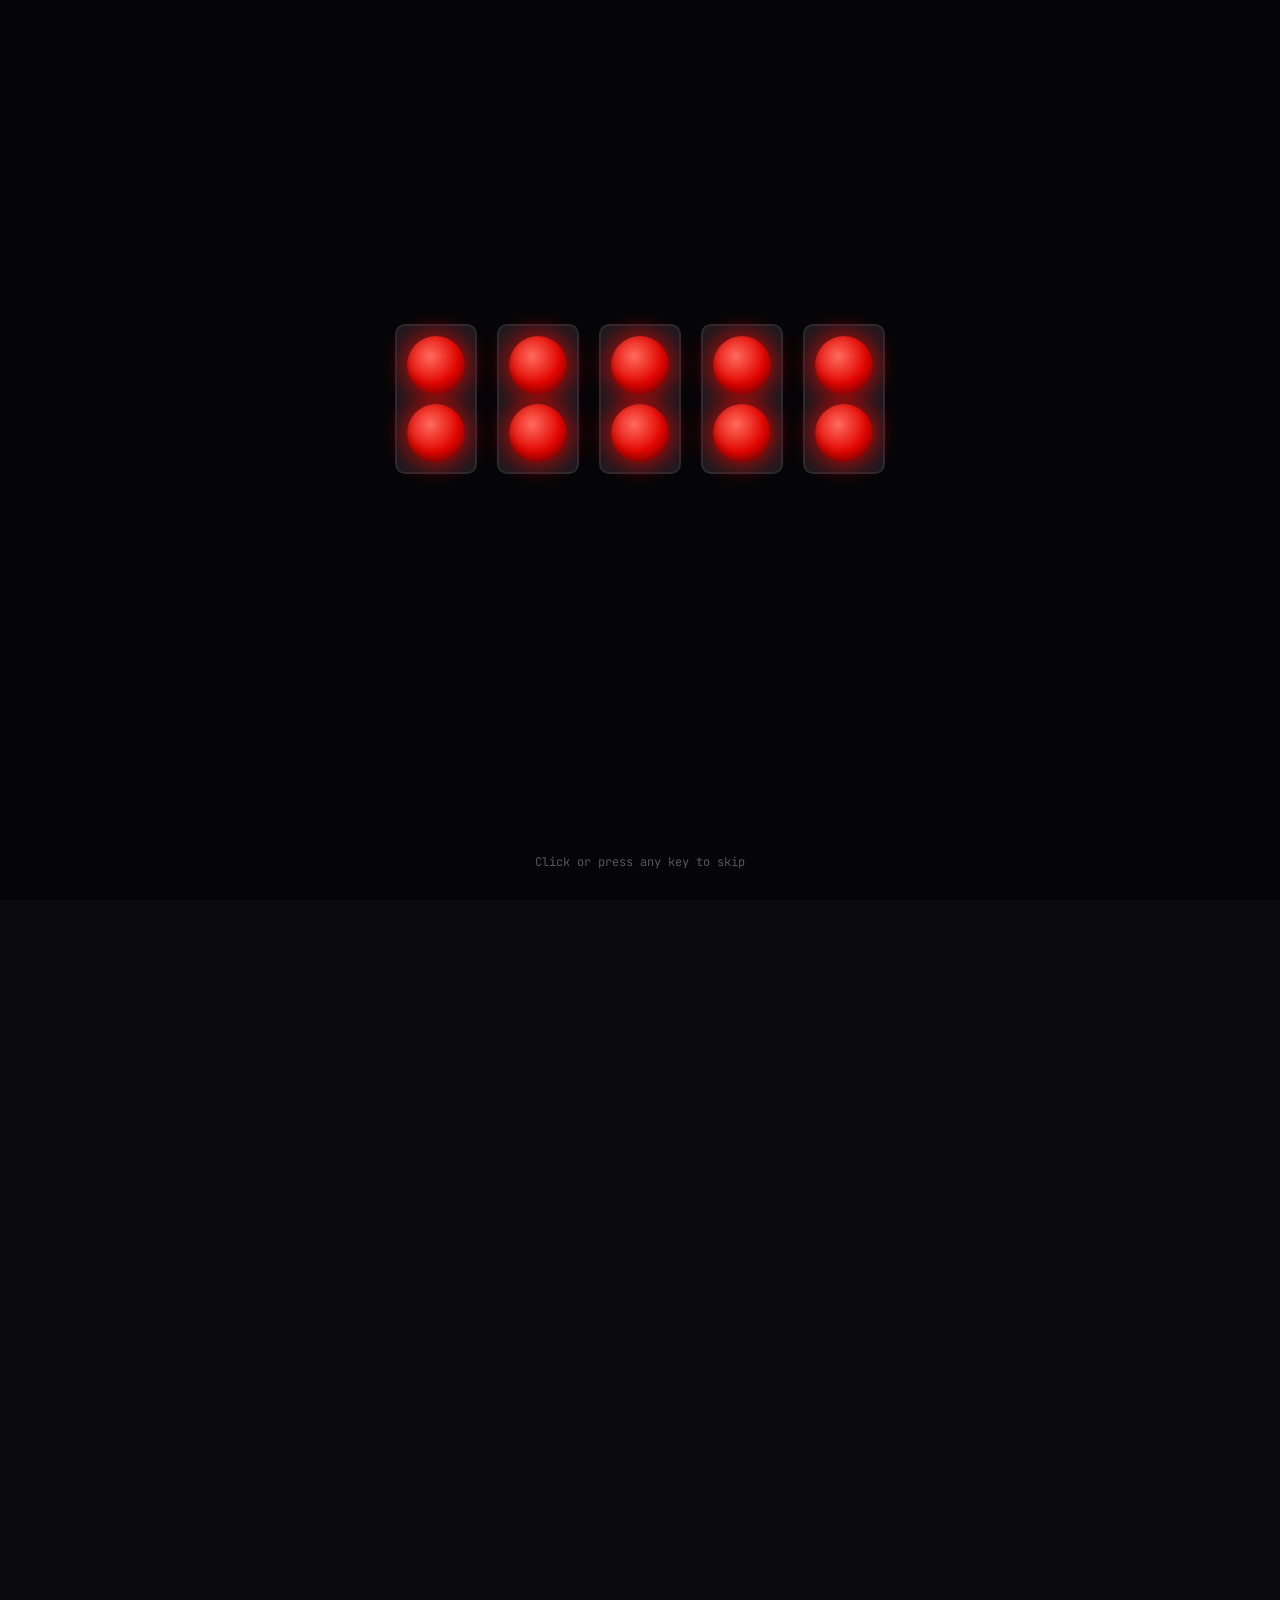
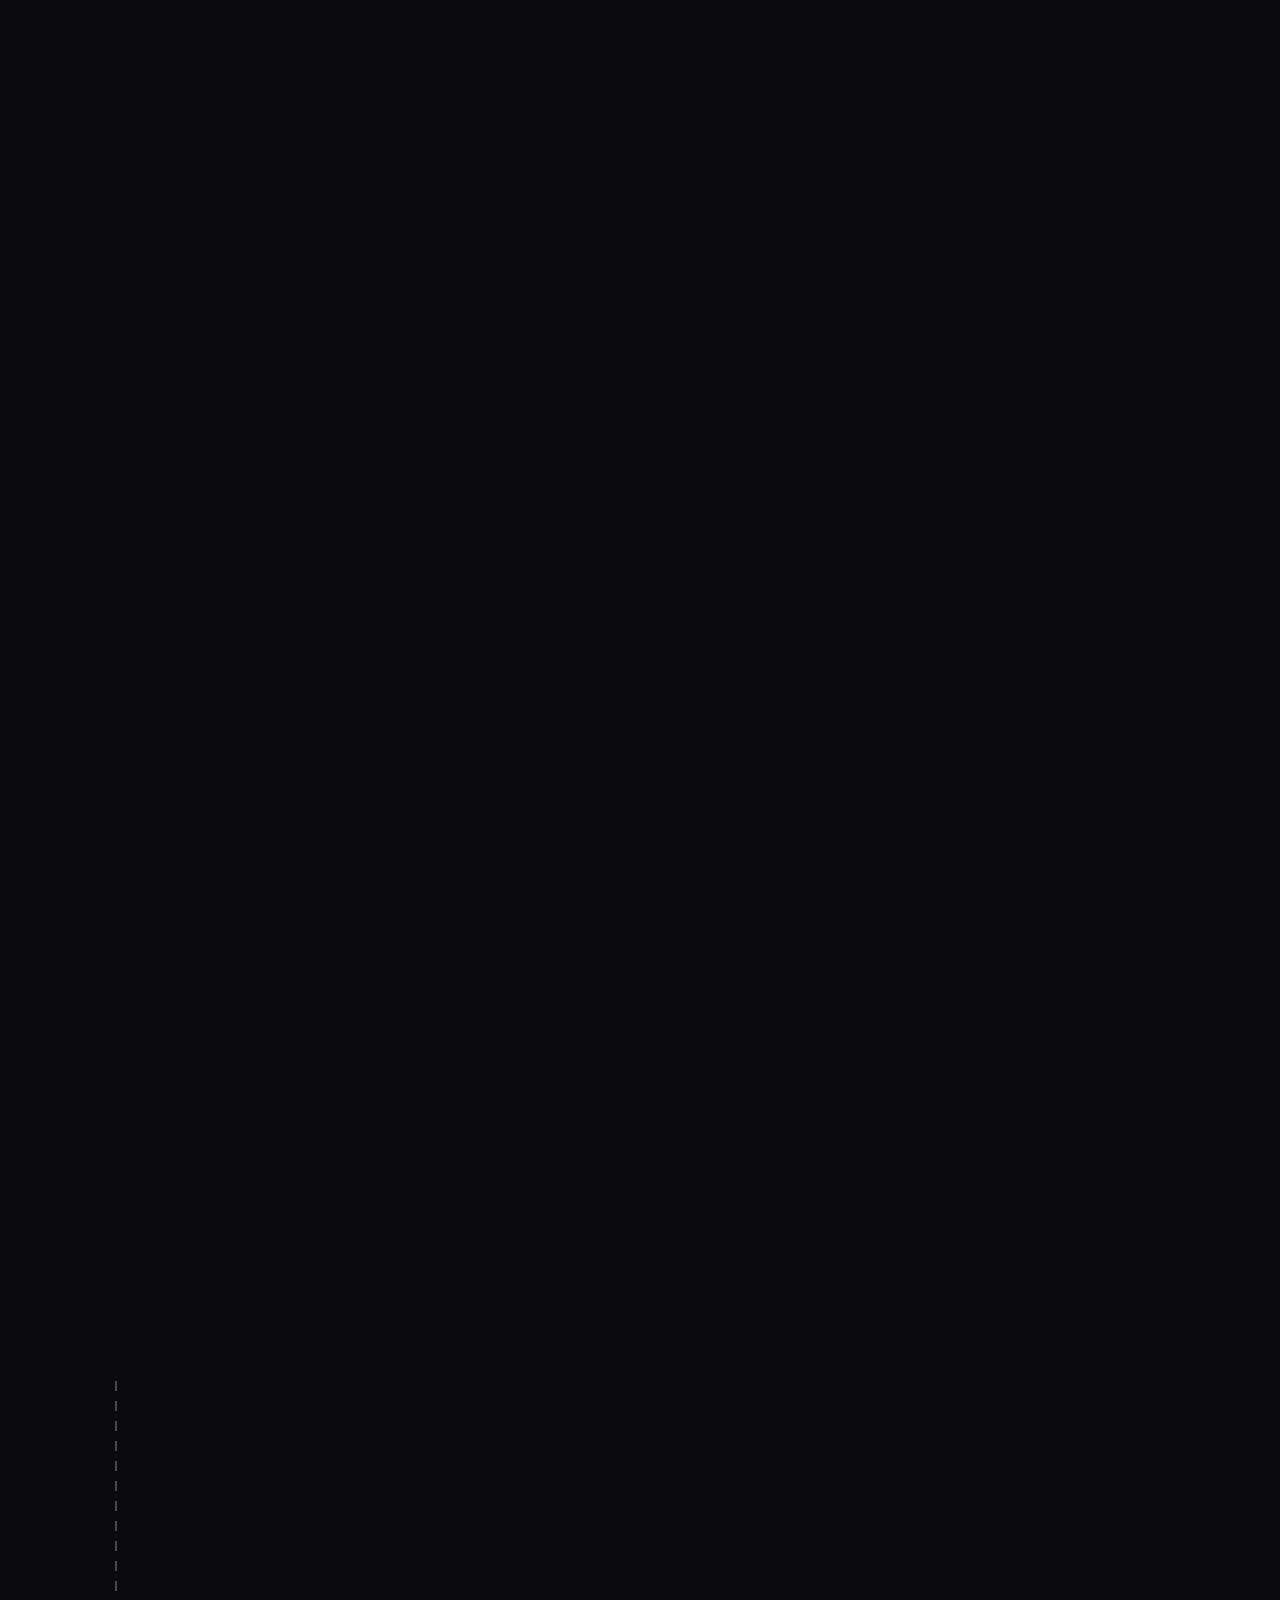
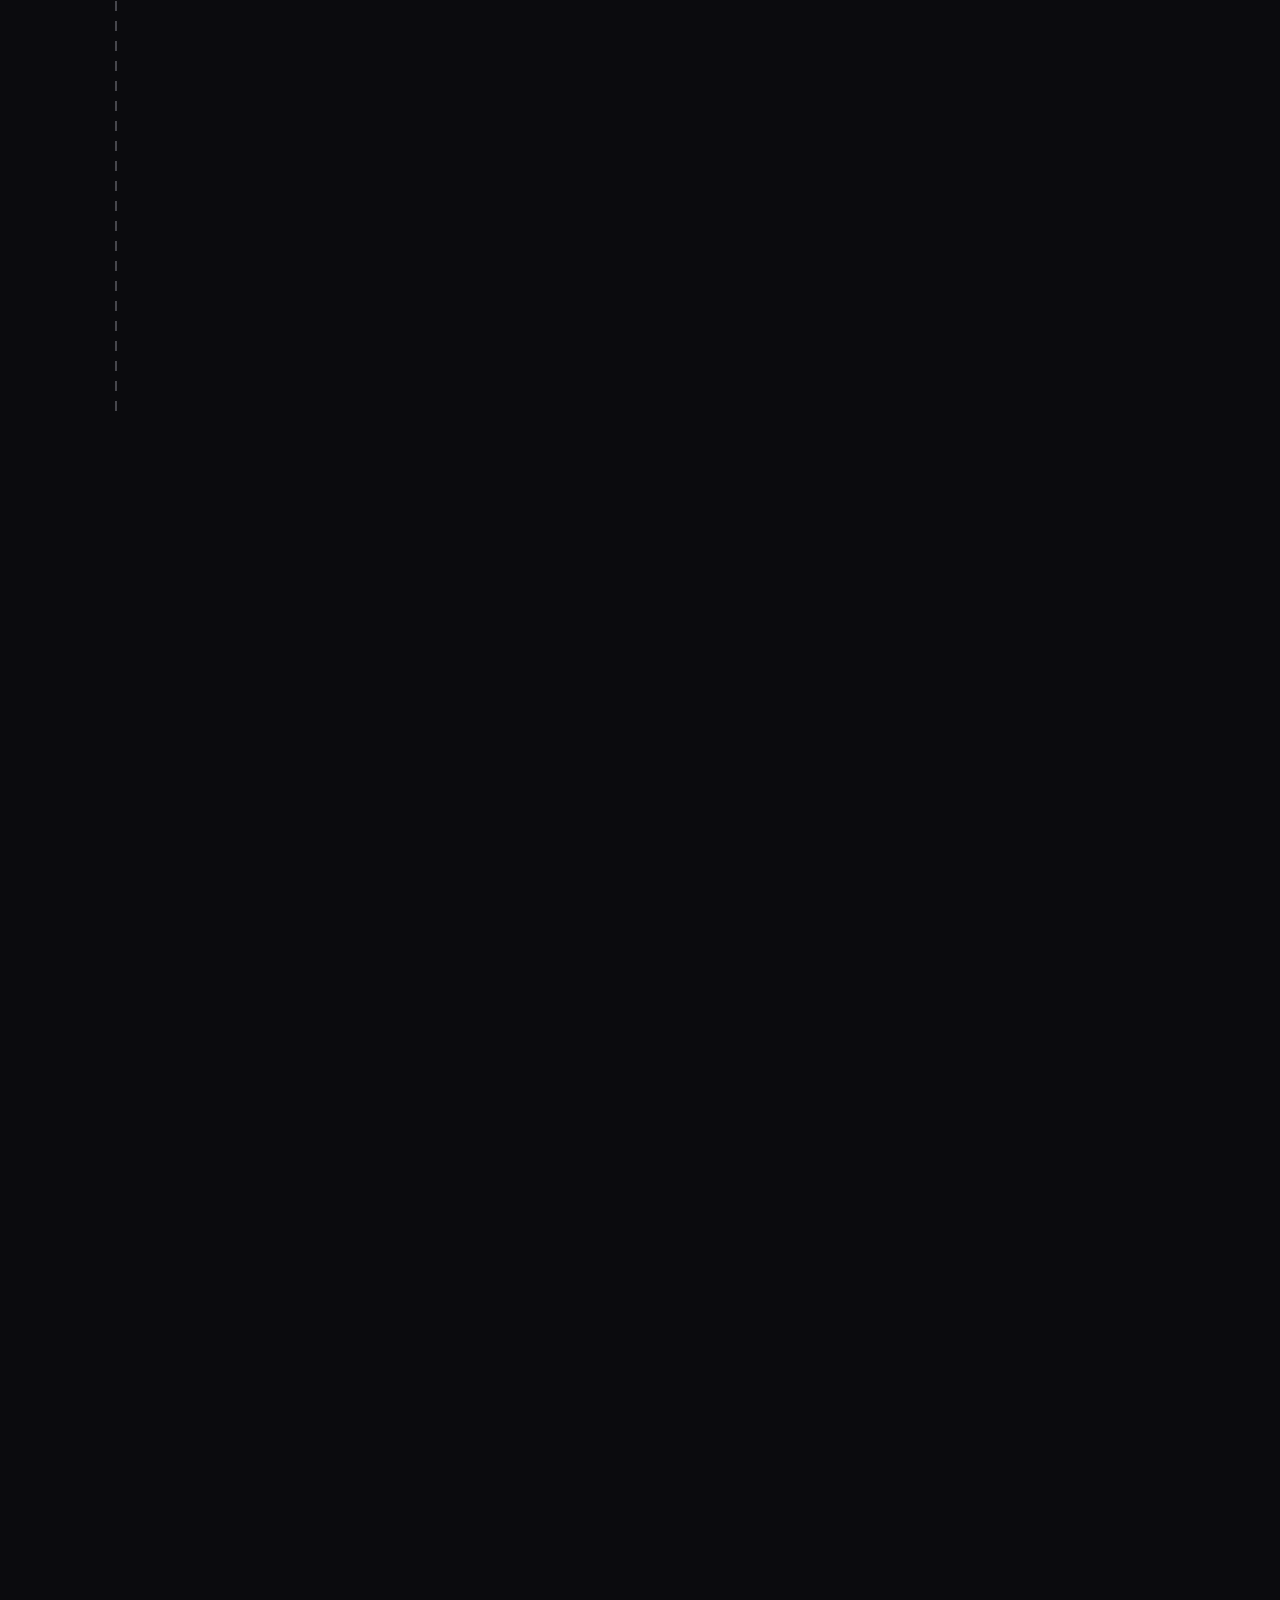
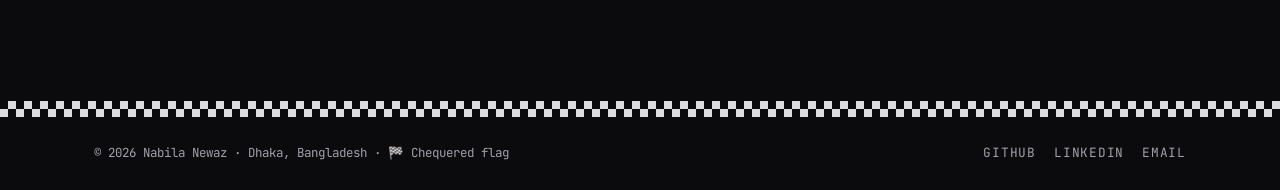
==== index.html @ ce5752d9 "Add F1-themed portfolio site Co-Authored-By: Claude Opus 5.5 <noreply@anthropic.com>" ====
<!DOCTYPE html>
<html lang="en">
<head>
  <meta charset="UTF-8" />
  <meta name="viewport" content="width=device-width, initial-scale=1.0" />
  <title>Nabila Newaz | AI/ML Engineer &amp; Full-Stack Developer</title>
  <meta name="description" content="Portfolio of Nabila Newaz, a CSE undergraduate at IUT working on applied AI/ML research, LLM applications and full-stack engineering." />
  <link rel="preconnect" href="https://fonts.googleapis.com" />
  <link rel="preconnect" href="https://fonts.gstatic.com" crossorigin />
  <link href="https://fonts.googleapis.com/css2?family=Titillium+Web:ital,wght@0,400;0,600;0,700;0,900;1,700;1,900&family=JetBrains+Mono:wght@400;500;700&display=swap" rel="stylesheet" />
  <link rel="stylesheet" href="styles.css" />
</head>
<body>
  <!-- Start-lights intro -->
  <div class="lights-intro" id="lightsIntro" aria-hidden="true">
    <div class="gantry" id="gantry"></div>
    <p class="lights-text" id="lightsText">Lights out and away we go</p>
    <p class="lights-skip">Click or press any key to skip</p>
  </div>

  <div class="lap-bar" id="lapBar" aria-hidden="true"></div>

  <header class="nav">
    <div class="container nav-inner">
      <a href="#top" class="logo" aria-label="Back to top">
        <span class="logo-num" id="logoNum"></span>
        <span class="logo-code" id="logoCode"></span>
      </a>
      <span class="lap-counter mono" id="lapCounter" aria-hidden="true">LAP 1/7</span>
      <button class="nav-toggle" id="navToggle" aria-label="Toggle menu" aria-expanded="false">
        <span></span><span></span>
      </button>
      <nav class="nav-links" id="navLinks">
        <a href="#about">About</a>
        <a href="#research">Research</a>
        <a href="#projects">Projects</a>
        <a href="#experience">Experience</a>
        <a href="#skills">Skills</a>
        <a href="#contact" class="btn btn-small">Box, box</a>
      </nav>
    </div>
  </header>

  <main id="top">
    <!-- Hero -->
    <section class="hero" data-lap="1">
      <div class="speed-lines" aria-hidden="true"><span></span><span></span><span></span><span></span><span></span><span></span></div>
      <div class="container hero-grid">
        <div class="hero-main">
          <p class="live mono reveal"><span class="live-dot"></span> LIVE · Driver profile</p>
          <h1 class="hero-name reveal">
            <span class="first" id="heroFirst"></span>
            <span class="last" id="heroLast"></span>
          </h1>
          <p class="hero-role reveal" id="heroRole"></p>
          <h2 class="hero-title reveal">I build <span class="typed" id="typed"></span><span class="cursor">_</span></h2>
          <p class="hero-intro reveal" id="heroIntro"></p>
          <div class="hero-actions reveal">
            <a href="#projects" class="btn">View the grid</a>
            <a href="#" class="btn btn-ghost" id="resumeBtn" target="_blank" rel="noopener">Resume</a>
          </div>
          <div class="hero-socials reveal" id="heroSocials"></div>
        </div>

        <aside class="driver-card carbon reveal" aria-label="Driver card">
          <div class="driver-card-top">
            <span class="driver-num" id="driverNum"></span>
            <span class="driver-code" id="driverCode"></span>
          </div>
          <dl class="driver-stats" id="driverStats"></dl>
        </aside>
      </div>
      <div class="checker-strip" aria-hidden="true"></div>
    </section>

    <!-- About -->
    <section id="about" class="section container" data-lap="1">
      <p class="kicker reveal"><span>Sector 01</span> Driver profile</p>
      <h2 class="section-title reveal">About me</h2>
      <div class="about-grid">
        <div class="about-text reveal" id="aboutText"></div>
        <div class="stats reveal" id="stats"></div>
      </div>
    </section>

    <!-- Research -->
    <section id="research" class="section container" data-lap="2">
      <p class="kicker reveal"><span>Sector 02</span> Pole position</p>
      <h2 class="section-title reveal">Research</h2>
      <article class="research-card carbon reveal" id="research-card"></article>
    </section>

    <!-- Projects -->
    <section id="projects" class="section container" data-lap="3">
      <p class="kicker reveal"><span>Sector 03</span> Starting grid</p>
      <h2 class="section-title reveal">Projects</h2>
      <div class="projects-grid" id="projectsGrid"></div>
    </section>

    <!-- Experience -->
    <section id="experience" class="section container" data-lap="4">
      <p class="kicker reveal"><span>Sector 04</span> Race history</p>
      <h2 class="section-title reveal">Experience</h2>
      <ol class="timeline" id="timeline"></ol>
    </section>

    <!-- Skills -->
    <section id="skills" class="section container" data-lap="5">
      <p class="kicker reveal"><span>Sector 05</span> Technical specs</p>
      <h2 class="section-title reveal">Skills</h2>
      <div class="skills-grid" id="skillsGrid"></div>
    </section>

    <!-- Education & Achievements -->
    <section id="education" class="section container" data-lap="6">
      <p class="kicker reveal"><span>Sector 06</span> Podium &amp; paddock</p>
      <h2 class="section-title reveal">Education &amp; Achievements</h2>
      <div class="edu-grid">
        <div class="edu-list" id="eduList"></div>
        <div class="achievements" id="achievements"></div>
      </div>
    </section>

    <!-- Contact -->
    <section id="contact" class="section container contact" data-lap="7">
      <p class="kicker kicker-center reveal"><span>Final lap</span> Team radio</p>
      <div class="radio reveal" aria-hidden="true"><span></span><span></span><span></span><span></span><span></span><span></span><span></span><span></span><span></span></div>
      <h2 class="contact-title reveal">Box, box!</h2>
      <p class="contact-text reveal">
        I'm open to AI/ML and software engineering roles, research collaborations and internships.
        Whether you have an opportunity or just want to say hi, my inbox is always open.
      </p>
      <div class="contact-actions reveal">
        <a class="btn btn-large" id="contactBtn" href="#">Email me</a>
        <button type="button" class="btn btn-ghost btn-large" id="copyEmailBtn">Copy address</button>
      </div>
      <p class="contact-email reveal"><span class="mono" id="contactEmail"></span></p>
      <p class="copy-status mono" id="copyStatus" role="status" aria-live="polite"></p>
    </section>
  </main>

  <footer class="footer">
    <div class="checker-strip" aria-hidden="true"></div>
    <div class="container footer-inner">
      <p id="footerText"></p>
      <div class="footer-socials" id="footerSocials"></div>
    </div>
  </footer>

  <script src="data.js"></script>
  <script src="script.js"></script>
</body>
</html>
---- styles.css ----
:root {
  --bg: #0b0b0e;
  --bg-elev: #131318;
  --bg-card: #15151b;
  --border: #26262e;
  --text: #f3f3f5;
  --text-dim: #a0a0ab;
  --red: #e10600;
  --red-soft: rgba(225, 6, 0, 0.14);
  --purple: #b36bff; /* fastest sector */
  --green: #2bd96b;  /* personal best */
  --yellow: #ffd21f; /* slower */
  /* tyre compounds */
  --soft: #ff2a2a;
  --medium: #ffd21f;
  --hard: #f1f1f1;
  --inter: #2bd96b;
  --wet: #2e8bff;
  --radius: 6px;
  --maxw: 1140px;
  --font: "Titillium Web", system-ui, -apple-system, Segoe UI, Roboto, sans-serif;
  --mono: "JetBrains Mono", ui-monospace, Consolas, monospace;
  --slant: polygon(0 0, 100% 0, calc(100% - 14px) 100%, 0 100%);
}

*, *::before, *::after { box-sizing: border-box; margin: 0; padding: 0; }

html { scroll-behavior: smooth; scroll-padding-top: 80px; }

body {
  font-family: var(--font);
  background: var(--bg);
  color: var(--text);
  line-height: 1.6;
  -webkit-font-smoothing: antialiased;
  overflow-x: hidden;
}
body.intro-active { overflow: hidden; }

a { color: inherit; text-decoration: none; }
ul, ol { list-style: none; }

.container { width: 100%; max-width: var(--maxw); margin: 0 auto; padding: 0 24px; }
.mono { font-family: var(--mono); }

/* Carbon fibre texture */
.carbon {
  background-color: #111116;
  background-image:
    radial-gradient(#000 15%, transparent 16%),
    radial-gradient(#000 15%, transparent 16%),
    radial-gradient(rgba(255, 255, 255, 0.05) 15%, transparent 20%),
    radial-gradient(rgba(255, 255, 255, 0.05) 15%, transparent 20%);
  background-position: 0 0, 6px 6px, 0 1px, 6px 7px;
  background-size: 12px 12px;
}

/* Chequered strip */
.checker-strip {
  height: 16px;
  background: repeating-conic-gradient(#f3f3f5 0 25%, #0b0b0e 0 50%) 0 0 / 16px 16px;
  opacity: 0.9;
}

/* ============ Start lights intro ============ */
.lights-intro {
  position: fixed; inset: 0; z-index: 200;
  display: flex; flex-direction: column; align-items: center; justify-content: center; gap: 36px;
  background: #050507;
  cursor: pointer;
  transition: opacity 0.6s ease, visibility 0.6s;
}
.lights-intro.done { opacity: 0; visibility: hidden; }
.gantry { display: flex; gap: clamp(8px, 2.5vw, 20px); }
.pod {
  display: flex; flex-direction: column; gap: 10px;
  background: #1a1a1f; border: 2px solid #2a2a31; border-radius: 10px;
  padding: 10px;
}
.bulb {
  width: clamp(34px, 9vw, 58px); height: clamp(34px, 9vw, 58px);
  border-radius: 50%;
  background: #2a0605;
  box-shadow: inset 0 -4px 10px rgba(0, 0, 0, 0.6);
  transition: background 0.08s, box-shadow 0.08s;
}
.pod.on .bulb {
  background: radial-gradient(circle at 40% 35%, #ff6b5e, var(--red) 55%, #8a0400);
  box-shadow: 0 0 22px 4px rgba(225, 6, 0, 0.75), inset 0 -4px 8px rgba(0, 0, 0, 0.3);
}
.lights-text {
  font-weight: 900; font-style: italic; text-transform: uppercase; letter-spacing: 0.02em;
  font-size: clamp(1.4rem, 5vw, 2.6rem);
  opacity: 0; transform: scale(0.92); transition: opacity 0.25s, transform 0.25s;
  text-align: center; padding: 0 16px;
}
.lights-text.show { opacity: 1; transform: none; }
.lights-skip { position: absolute; bottom: 28px; font-family: var(--mono); font-size: 0.75rem; color: #55555f; }

/* ============ Lap progress bar ============ */
.lap-bar {
  position: fixed; top: 0; left: 0; z-index: 70;
  height: 3px; width: 0; background: var(--red);
  box-shadow: 0 0 10px rgba(225, 6, 0, 0.8);
}

/* ============ Buttons ============ */
.btn {
  display: inline-flex; align-items: center; gap: 8px;
  padding: 12px 30px 12px 22px;
  font-weight: 700; font-size: 0.95rem; text-transform: uppercase; letter-spacing: 0.06em;
  background: var(--red); color: #fff;
  clip-path: var(--slant);
  transition: transform 0.2s, background 0.2s, filter 0.2s;
}
.btn:hover { transform: translateX(4px); filter: brightness(1.12); }
.btn-ghost {
  background: transparent; color: var(--text);
  clip-path: none; padding: 10px 22px; border: 2px solid var(--text-dim); transform: skewX(-12deg);
}
.btn-ghost:hover { transform: skewX(-12deg) translateX(4px); }
.btn-ghost:hover { background: rgba(255, 255, 255, 0.06); }
.btn-small { padding: 8px 24px 8px 16px; font-size: 0.8rem; }
.btn-large { padding: 16px 44px 16px 30px; font-size: 1.05rem; }

/* ============ Nav ============ */
.nav {
  position: fixed; top: 0; left: 0; right: 0; z-index: 50;
  transition: background 0.3s, border-color 0.3s;
  border-bottom: 1px solid transparent;
}
.nav.scrolled {
  background: rgba(11, 11, 14, 0.88);
  backdrop-filter: blur(12px);
  -webkit-backdrop-filter: blur(12px);
  border-bottom-color: var(--border);
}
.nav-inner { display: flex; align-items: center; justify-content: space-between; gap: 16px; height: 70px; }
.logo { display: flex; align-items: stretch; font-weight: 900; font-style: italic; line-height: 1; }
.logo-num {
  background: var(--red); color: #fff; padding: 7px 14px 7px 10px; font-size: 1.1rem;
  clip-path: var(--slant);
}
.logo-code { padding: 7px 10px; font-size: 1.1rem; letter-spacing: 0.08em; }
.lap-counter {
  font-size: 0.75rem; color: var(--text-dim); letter-spacing: 0.1em;
  border: 1px solid var(--border); padding: 4px 10px; border-radius: 4px;
  margin-right: auto;
}
.nav-links { display: flex; align-items: center; gap: 26px; }
.nav-links a:not(.btn) {
  position: relative;
  color: var(--text-dim); font-size: 0.9rem; font-weight: 600; text-transform: uppercase; letter-spacing: 0.06em;
  transition: color 0.2s;
}
.nav-links a:not(.btn)::after {
  content: ""; position: absolute; left: 0; right: 0; bottom: -6px; height: 2px;
  background: var(--red); transform: scaleX(0); transform-origin: left; transition: transform 0.25s;
}
.nav-links a:not(.btn):hover, .nav-links a.active { color: var(--text); }
.nav-links a:not(.btn):hover::after, .nav-links a.active::after { transform: scaleX(1); }

.nav-toggle {
  display: none; background: none; border: 0; cursor: pointer;
  width: 32px; height: 32px; position: relative;
}
.nav-toggle span {
  position: absolute; left: 4px; right: 4px; height: 2px; background: var(--text);
  transition: transform 0.3s, top 0.3s;
}
.nav-toggle span:first-child { top: 11px; }
.nav-toggle span:last-child { top: 19px; }
.nav-toggle[aria-expanded="true"] span:first-child { top: 15px; transform: rotate(45deg); }
.nav-toggle[aria-expanded="true"] span:last-child { top: 15px; transform: rotate(-45deg); }

/* ============ Hero ============ */
.hero {
  position: relative; overflow: hidden;
  min-height: 100vh;
  display: flex; flex-direction: column; justify-content: center;
  padding-top: 90px;
  background:
    linear-gradient(115deg, transparent 58%, var(--red-soft) 58%, var(--red-soft) 64%, transparent 64%),
    radial-gradient(900px circle at 80% 20%, rgba(225, 6, 0, 0.12), transparent 60%);
}
.hero-grid {
  display: grid; grid-template-columns: 1.5fr 1fr; gap: 48px; align-items: center;
  padding-bottom: 70px; position: relative; z-index: 1; flex-shrink: 0;
}
.live {
  display: inline-flex; align-items: center; gap: 8px;
  font-size: 0.78rem; letter-spacing: 0.12em; color: var(--text-dim); text-transform: uppercase;
}
.live-dot {
  width: 8px; height: 8px; border-radius: 50%; background: var(--red);
  box-shadow: 0 0 0 0 rgba(225, 6, 0, 0.7); animation: pulse 1.6s infinite;
}
@keyframes pulse { 70% { box-shadow: 0 0 0 10px rgba(225, 6, 0, 0); } 100% { box-shadow: 0 0 0 0 rgba(225, 6, 0, 0); } }

.hero-name { margin: 14px 0 6px; line-height: 0.92; text-transform: uppercase; }
.hero-name .first { display: block; font-weight: 400; font-size: clamp(1.8rem, 5vw, 3rem); letter-spacing: 0.04em; }
.hero-name .last {
  display: block; font-weight: 900; font-style: italic;
  font-size: clamp(3.4rem, 11vw, 7rem); letter-spacing: -0.01em;
}
.hero-role {
  display: inline-block; margin: 10px 0 18px;
  font-weight: 700; text-transform: uppercase; letter-spacing: 0.1em; font-size: 0.9rem;
  padding: 4px 26px 4px 12px; background: var(--red); clip-path: var(--slant);
}
.hero-title { font-size: clamp(1.3rem, 3.4vw, 2rem); font-weight: 700; color: var(--text-dim); }
.typed { color: var(--text); }
.cursor { color: var(--red); animation: blink 1s steps(1) infinite; }
@keyframes blink { 50% { opacity: 0; } }
.hero-intro { max-width: 560px; margin: 18px 0 32px; color: var(--text-dim); font-size: 1.1rem; }
.hero-actions { display: flex; gap: 14px; flex-wrap: wrap; }
.hero-socials { display: flex; gap: 22px; margin-top: 34px; flex-wrap: wrap; }
.hero-socials a, .footer-socials a {
  font-family: var(--mono); font-size: 0.8rem; color: var(--text-dim); text-transform: uppercase; letter-spacing: 0.06em;
  transition: color 0.2s;
}
.hero-socials a:hover, .footer-socials a:hover { color: var(--red); }

/* Driver card */
.driver-card {
  position: relative;
  border: 1px solid var(--border); border-top: 4px solid var(--red); border-radius: var(--radius);
  padding: 26px 26px 20px;
  box-shadow: 0 30px 60px rgba(0, 0, 0, 0.5);
}
.driver-card-top { display: flex; align-items: baseline; justify-content: space-between; margin-bottom: 18px; }
.driver-num {
  font-size: clamp(4.5rem, 10vw, 6.5rem); font-weight: 900; font-style: italic; line-height: 0.9;
  color: transparent; -webkit-text-stroke: 2px var(--red);
}
.driver-code { font-family: var(--mono); font-weight: 700; font-size: 1.6rem; letter-spacing: 0.1em; }
.driver-stats { display: grid; gap: 0; }
.driver-stats div {
  display: flex; justify-content: space-between; gap: 16px;
  padding: 10px 0; border-top: 1px solid rgba(255, 255, 255, 0.07);
  font-size: 0.92rem;
}
.driver-stats dt { font-family: var(--mono); font-size: 0.72rem; letter-spacing: 0.12em; color: var(--text-dim); text-transform: uppercase; padding-top: 2px; }
.driver-stats dd { font-weight: 600; text-align: right; }
.status-dot { display: inline-block; width: 8px; height: 8px; border-radius: 50%; background: var(--green); margin-right: 6px; box-shadow: 0 0 8px var(--green); }

/* Speed lines */
.speed-lines { position: absolute; inset: 0; pointer-events: none; }
.speed-lines span {
  position: absolute; right: -40%; height: 2px; width: 30%;
  background: linear-gradient(90deg, transparent, rgba(255, 255, 255, 0.35));
  animation: speed 2.6s linear infinite;
}
.speed-lines span:nth-child(1) { top: 18%; animation-delay: 0s; }
.speed-lines span:nth-child(2) { top: 34%; animation-delay: 1.1s; width: 20%; }
.speed-lines span:nth-child(3) { top: 52%; animation-delay: 0.5s; background: linear-gradient(90deg, transparent, rgba(225, 6, 0, 0.6)); }
.speed-lines span:nth-child(4) { top: 66%; animation-delay: 1.8s; width: 40%; }
.speed-lines span:nth-child(5) { top: 80%; animation-delay: 0.9s; width: 18%; }
.speed-lines span:nth-child(6) { top: 90%; animation-delay: 2.2s; background: linear-gradient(90deg, transparent, rgba(225, 6, 0, 0.5)); }
@keyframes speed { from { transform: translateX(0); } to { transform: translateX(-420%); } }

/* ============ Sections ============ */
.section { padding: 110px 24px; }
.kicker {
  display: inline-flex; align-items: center; gap: 10px; margin-bottom: 10px;
  font-family: var(--mono); font-size: 0.78rem; letter-spacing: 0.12em; text-transform: uppercase; color: var(--text-dim);
}
.kicker span {
  background: var(--red); color: #fff; padding: 3px 18px 3px 8px; clip-path: var(--slant); font-weight: 700;
}
.kicker-center { justify-content: center; }
.section-title {
  font-size: clamp(2rem, 5vw, 3rem); font-weight: 900; font-style: italic; text-transform: uppercase;
  letter-spacing: -0.01em; line-height: 1.05;
  margin-bottom: 44px;
  display: flex; align-items: center; gap: 18px;
}
.section-title::after {
  content: ""; flex: 1; max-width: 260px; height: 10px;
  background: repeating-linear-gradient(115deg, var(--red) 0 10px, transparent 10px 18px);
  opacity: 0.8;
}

/* ============ About ============ */
.about-grid { display: grid; grid-template-columns: 1.6fr 1fr; gap: 48px; align-items: start; }
.about-text p { color: var(--text-dim); margin-bottom: 16px; font-size: 1.08rem; }
.stats { display: grid; gap: 12px; }
.stat {
  position: relative; overflow: hidden;
  background: var(--bg-card); border: 1px solid var(--border); border-radius: var(--radius);
  padding: 18px 20px 16px 22px;
}
.stat::before { content: ""; position: absolute; left: 0; top: 0; bottom: 0; width: 5px; background: var(--c); }
.stat-sector {
  display: inline-block; margin-bottom: 6px;
  font-family: var(--mono); font-size: 0.66rem; font-weight: 700; letter-spacing: 0.1em; text-transform: uppercase;
  color: #0b0b0e; background: var(--c); padding: 2px 8px; border-radius: 3px;
}
.stat-value {
  display: flex; align-items: baseline; gap: 12px;
  font-size: 2.4rem; font-weight: 900; font-style: italic; line-height: 1.1; letter-spacing: -0.01em;
}
.stat-delta {
  font-family: var(--mono); font-style: normal; font-size: 0.95rem; font-weight: 700;
  color: var(--green); background: rgba(43, 217, 107, 0.12); padding: 1px 8px; border-radius: 3px;
}
.stat-label { color: var(--text-dim); font-size: 0.92rem; }

/* ============ Research ============ */
.research-card {
  position: relative;
  border: 1px solid var(--border); border-left: 6px solid var(--purple); border-radius: var(--radius);
  padding: 36px;
}
.pole-badge {
  position: absolute; top: -14px; right: 24px;
  font-family: var(--mono); font-weight: 700; font-size: 0.75rem; letter-spacing: 0.12em;
  background: var(--purple); color: #140623; padding: 5px 12px; border-radius: 4px;
}
.research-venue { font-family: var(--mono); font-size: 0.78rem; color: var(--purple); margin-bottom: 10px; letter-spacing: 0.04em; }
.research-card h3 { font-size: clamp(1.3rem, 3vw, 1.7rem); line-height: 1.3; margin-bottom: 22px; font-weight: 700; }
.research-points { margin-bottom: 26px; }
.research-points li { position: relative; padding-left: 24px; margin-bottom: 12px; color: var(--text-dim); }
.research-points li::before {
  content: ""; position: absolute; left: 0; top: 0.6em; width: 12px; height: 4px; background: var(--red);
  transform: skewX(-25deg);
}
.research-link {
  display: inline-flex; align-items: center; gap: 8px; margin-top: 24px;
  font-family: var(--mono); font-size: 0.85rem; color: var(--text); transition: color 0.2s;
}
.research-link:hover { color: var(--red); }

/* Chips */
.chips { display: flex; flex-wrap: wrap; gap: 8px; }
.chip {
  font-family: var(--mono); font-size: 0.76rem;
  padding: 4px 10px; border-radius: 4px;
  background: rgba(255, 255, 255, 0.04); color: var(--text);
  border: 1px solid var(--chip, var(--border));
}

/* ============ Projects ============ */
.projects-grid { display: grid; grid-template-columns: repeat(auto-fill, minmax(320px, 1fr)); gap: 20px; }
.project {
  position: relative; overflow: hidden;
  display: flex; flex-direction: column;
  background: var(--bg-card); border: 1px solid var(--border); border-radius: var(--radius);
  padding: 26px 26px 24px 30px;
  transition: transform 0.25s, border-color 0.25s, box-shadow 0.25s;
}
.project::before {
  content: ""; position: absolute; left: 0; top: 0; bottom: 0; width: 6px; background: var(--livery);
  transition: width 0.3s;
}
.project:hover {
  transform: translateY(-6px);
  border-color: var(--livery);
  box-shadow: 0 18px 40px rgba(0, 0, 0, 0.45);
}
.project:hover::before { width: 10px; }
.project.featured { grid-column: 1 / -1; }
/* A last card left alone on its row stretches full width */
.projects-grid > .project:last-child:nth-child(3n + 2) { grid-column: 1 / -1; }
.project-top { display: flex; justify-content: space-between; align-items: center; margin-bottom: 14px; }
.grid-pos {
  font-family: var(--mono); font-weight: 700; font-size: 1.5rem; line-height: 1;
  color: var(--livery);
}
.grid-pos small { font-size: 0.7rem; color: var(--text-dim); margin-left: 8px; letter-spacing: 0.1em; }
.project-links { display: flex; gap: 14px; }
.project-links a { color: var(--text-dim); transition: color 0.2s; display: flex; }
.project-links a:hover { color: var(--text); }
.project h3 { font-size: 1.4rem; font-weight: 900; font-style: italic; text-transform: uppercase; line-height: 1.15; }
.project-sub { font-size: 0.88rem; color: var(--livery); font-weight: 600; margin: 2px 0 12px; }
.project-desc { color: var(--text-dim); flex: 1; margin-bottom: 18px; }
.project .tags { display: flex; flex-wrap: wrap; gap: 6px 14px; font-family: var(--mono); font-size: 0.74rem; color: var(--text-dim); }
.project .tags span::before { content: "/"; color: var(--livery); margin-right: 4px; }

/* ============ Timeline ============ */
.timeline { position: relative; max-width: 820px; }
.timeline::before {
  content: ""; position: absolute; left: 21px; top: 10px; bottom: 10px; width: 2px;
  background: repeating-linear-gradient(to bottom, var(--text-dim) 0 10px, transparent 10px 20px);
  opacity: 0.4;
}
.timeline > li { position: relative; padding: 0 0 36px 68px; }
.timeline > li:last-child { padding-bottom: 0; }
.stint {
  position: absolute; left: 0; top: 0;
  width: 44px; height: 44px; border-radius: 50%;
  display: grid; place-items: center;
  background: var(--bg); border: 5px solid var(--tyre);
  font-family: var(--mono); font-weight: 700; font-size: 0.8rem;
}
.stint-box {
  background: var(--bg-card); border: 1px solid var(--border); border-radius: var(--radius);
  padding: 20px 24px;
}
.timeline h3 { font-size: 1.2rem; font-weight: 700; }
.timeline .company { color: var(--red); }
.timeline .period { font-family: var(--mono); font-size: 0.76rem; color: var(--text-dim); margin: 4px 0 12px; letter-spacing: 0.04em; }
.timeline .period-gap { height: 12px; }
.stint-points li { position: relative; padding: 0 0 6px 20px; color: var(--text-dim); }
.stint-points li::before {
  content: ""; position: absolute; left: 0; top: 0.65em; width: 10px; height: 3px; background: var(--red); transform: skewX(-25deg);
}

/* ============ Skills (tyre compounds) ============ */
.skills-grid { display: grid; grid-template-columns: repeat(auto-fit, minmax(250px, 1fr)); gap: 18px; }
.skill-card {
  background: var(--bg-card); border: 1px solid var(--border); border-radius: var(--radius);
  padding: 22px;
}
.skill-head { display: flex; align-items: center; gap: 12px; margin-bottom: 16px; }
.tyre {
  flex: none; width: 34px; height: 34px; border-radius: 50%;
  background: radial-gradient(circle, #2a2a30 0 34%, #0d0d10 35% 52%, var(--chip) 53% 62%, #0d0d10 63%);
  box-shadow: 0 0 0 2px #0d0d10;
}
.skill-head h3 { font-size: 1.05rem; font-weight: 700; line-height: 1.2; }
.skill-head small { display: block; font-family: var(--mono); font-size: 0.66rem; color: var(--chip); letter-spacing: 0.12em; text-transform: uppercase; }

/* ============ Education & achievements ============ */
.edu-grid { display: grid; grid-template-columns: 1.4fr 1fr; gap: 40px; align-items: start; }
.edu-item {
  background: var(--bg-card); border: 1px solid var(--border); border-radius: var(--radius);
  padding: 18px 22px; margin-bottom: 12px;
}
.edu-item:first-child { border-left: 5px solid var(--red); }
.edu-item h3 { font-size: 1.08rem; font-weight: 700; }
.edu-school { color: var(--red); font-size: 0.95rem; font-weight: 600; }
.edu-detail { color: var(--text-dim); font-size: 0.88rem; margin-top: 8px; }
.achievements { display: grid; gap: 10px; }
.achievement {
  display: grid; grid-template-columns: 112px 1fr; align-items: center; gap: 14px;
  background: var(--bg-card); border: 1px solid var(--border); border-radius: var(--radius);
  padding: 12px 16px; font-size: 0.95rem; font-weight: 600;
  transition: border-color 0.2s, transform 0.2s;
}
.achievement:hover { border-color: var(--red); transform: translateX(4px); }
.pos {
  font-family: var(--mono); font-weight: 700; text-align: center;
  font-size: 1.15rem; padding: 6px 8px; border-radius: 4px; white-space: nowrap;
  background: rgba(255, 255, 255, 0.06);
}
.pos.podium { background: var(--red); color: #fff; }
.pos.points { background: rgba(225, 6, 0, 0.18); color: #ff6b63; }
.pos.word { font-size: 0.66rem; letter-spacing: 0.08em; text-transform: uppercase; color: var(--text-dim); padding: 9px 8px; }

/* ============ Contact ============ */
.contact { text-align: center; max-width: 700px; }
.radio { display: flex; justify-content: center; align-items: center; gap: 5px; height: 44px; margin: 18px 0 8px; }
.radio span { width: 5px; height: 30%; background: var(--red); border-radius: 3px; animation: wave 1.1s ease-in-out infinite; }
.radio span:nth-child(2n) { animation-delay: 0.15s; }
.radio span:nth-child(3n) { animation-delay: 0.3s; }
.radio span:nth-child(4n) { animation-delay: 0.45s; }
@keyframes wave { 50% { height: 100%; } }
.contact-title {
  font-size: clamp(3rem, 10vw, 5.5rem); font-weight: 900; font-style: italic; text-transform: uppercase;
  line-height: 1; margin: 8px 0 18px;
}
.contact-text { color: var(--text-dim); margin-bottom: 36px; font-size: 1.08rem; }
.contact-actions { display: flex; justify-content: center; gap: 16px; flex-wrap: wrap; }
.contact-actions button { font-family: inherit; cursor: pointer; }
.btn-ghost.btn-large { padding: 14px 30px; }
.contact-email { margin-top: 22px; font-size: 0.95rem; color: var(--text-dim); letter-spacing: 0.04em; }
.copy-status { min-height: 1.4em; margin-top: 8px; font-size: 0.8rem; color: var(--green); }

/* ============ Footer ============ */
.footer { margin-top: 40px; }
.footer-inner { display: flex; justify-content: space-between; align-items: center; gap: 16px; flex-wrap: wrap; padding-top: 26px; padding-bottom: 26px; }
.footer p { font-family: var(--mono); font-size: 0.78rem; color: var(--text-dim); }
.footer-socials { display: flex; gap: 18px; }

/* ============ Reveal ============ */
.reveal { opacity: 0; transform: translateX(-30px); transition: opacity 0.6s ease, transform 0.6s cubic-bezier(0.2, 0.8, 0.2, 1); }
.reveal.visible { opacity: 1; transform: none; }

@media (prefers-reduced-motion: reduce) {
  html { scroll-behavior: auto; }
  .reveal { opacity: 1; transform: none; transition: none; }
  .cursor, .live-dot, .radio span { animation: none; }
  .radio span { height: 60%; }
  .speed-lines { display: none; }
}

/* ============ Responsive ============ */
@media (max-width: 900px) {
  .hero-grid { grid-template-columns: 1fr; gap: 36px; }
  .driver-card { max-width: 460px; }
}

@media (max-width: 860px) {
  .nav-toggle { display: block; z-index: 60; }
  .lap-counter { margin-right: 0; }
  .nav-links {
    position: fixed; inset: 0 0 0 auto; width: min(75vw, 300px);
    flex-direction: column; justify-content: center; gap: 30px;
    background: var(--bg-elev); border-left: 3px solid var(--red);
    transform: translateX(100%); transition: transform 0.3s ease;
  }
  .nav-links.open { transform: none; }
  .nav-links a:not(.btn) { font-size: 1.05rem; }
  .about-grid, .edu-grid { grid-template-columns: 1fr; }
  .stats { grid-template-columns: repeat(3, 1fr); }
  .container { padding: 0 16px; }
  .section { padding: 80px 16px; }
  .hero-grid { padding-bottom: 56px; }
  .projects-grid { grid-template-columns: 1fr; }
  .research-card { padding: 28px 22px; }
  .section-title::after { display: none; }
}

@media (max-width: 640px) {
  .stats { grid-template-columns: 1fr; }
  .hero { min-height: auto; padding-top: 110px; }
  .timeline > li { padding-left: 58px; }
  .stint { width: 38px; height: 38px; border-width: 4px; font-size: 0.7rem; }
  .timeline::before { left: 18px; }
}

@media (max-width: 480px) {
  .lap-counter { display: none; }
  .footer-inner { flex-direction: column; text-align: center; }
}
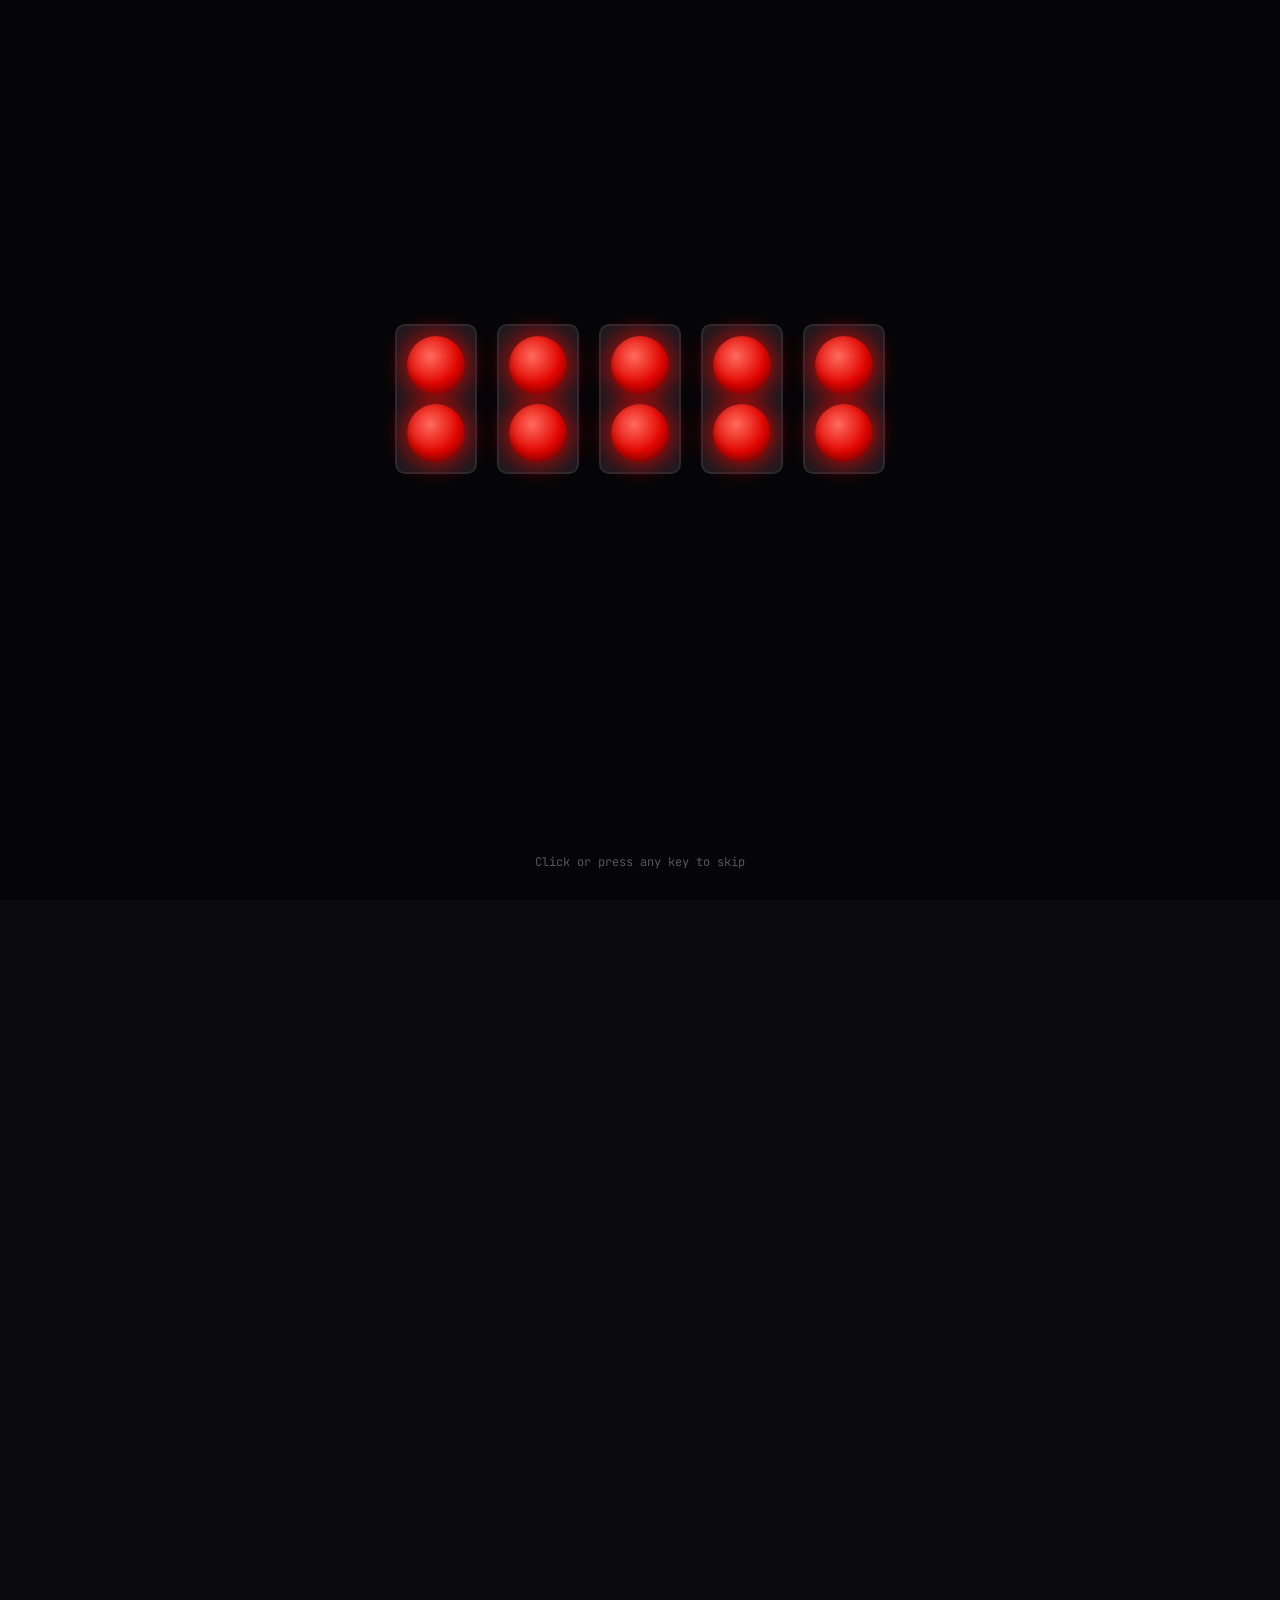
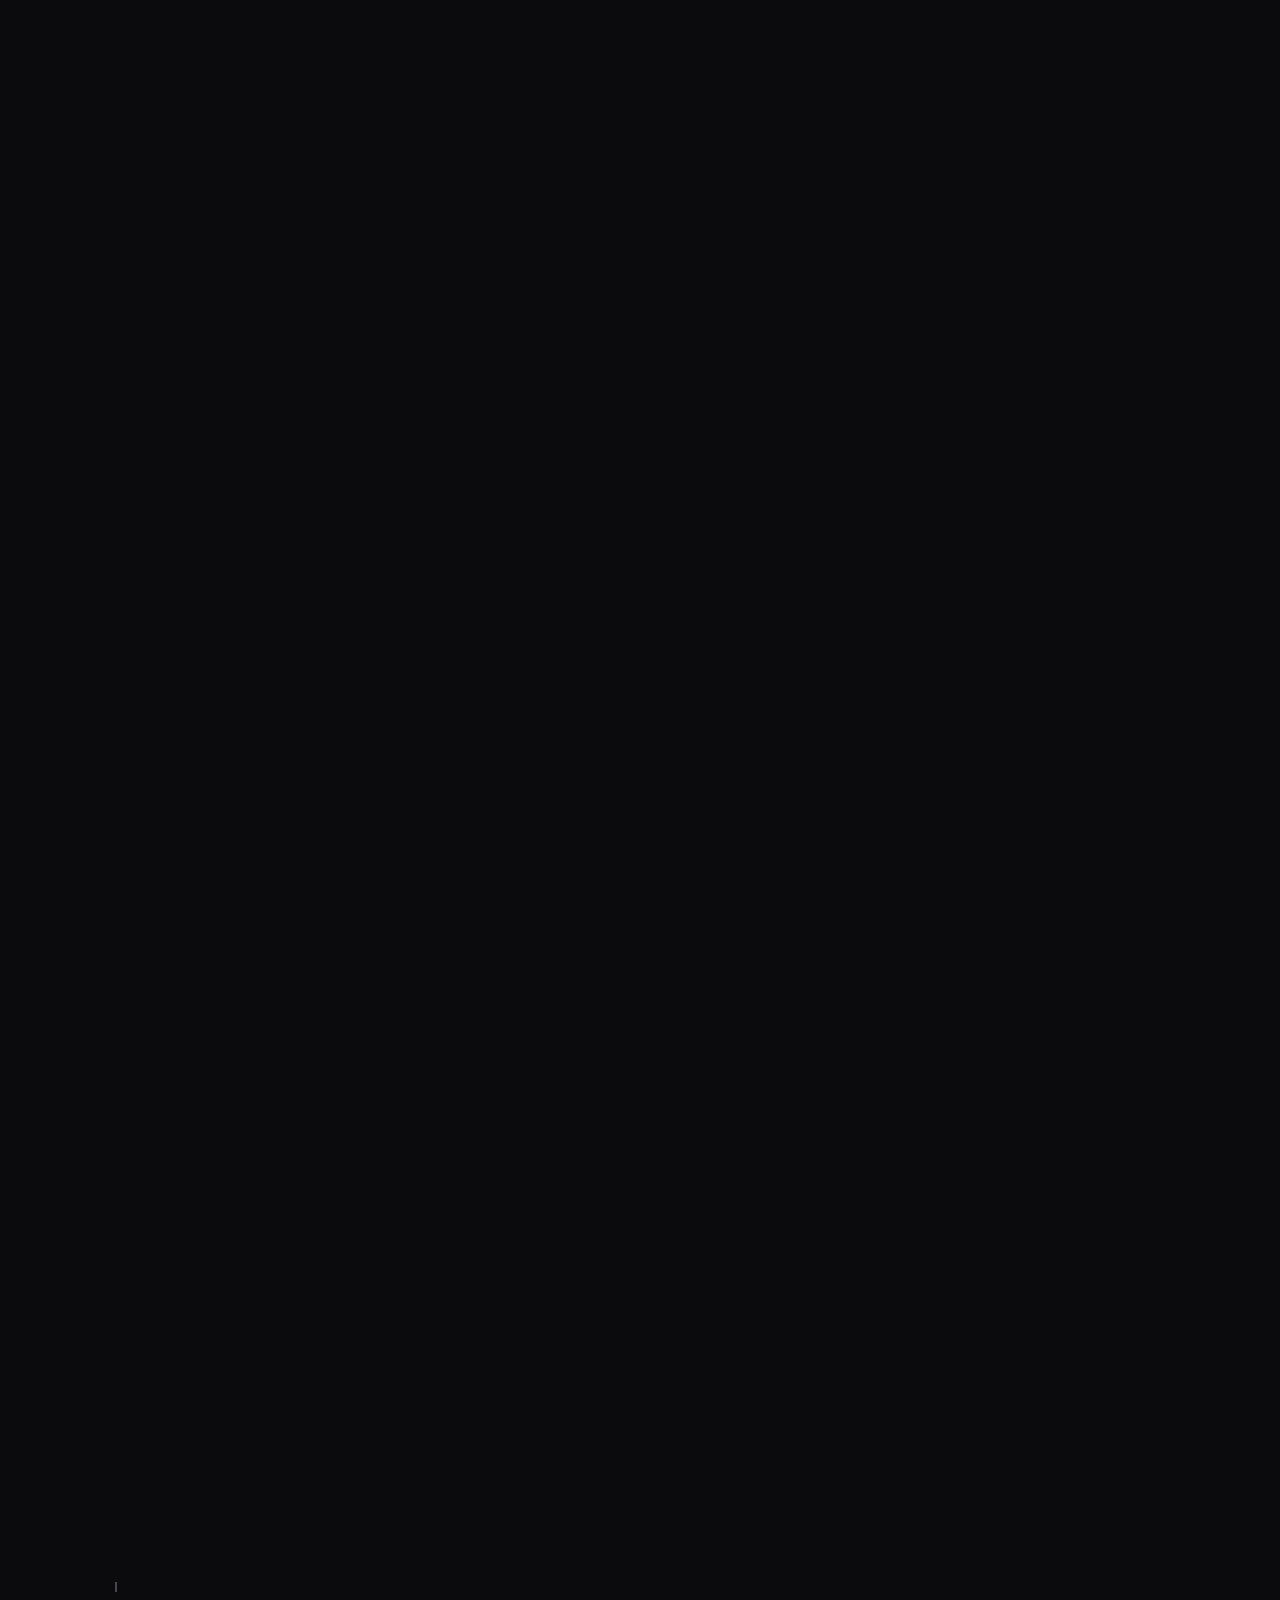
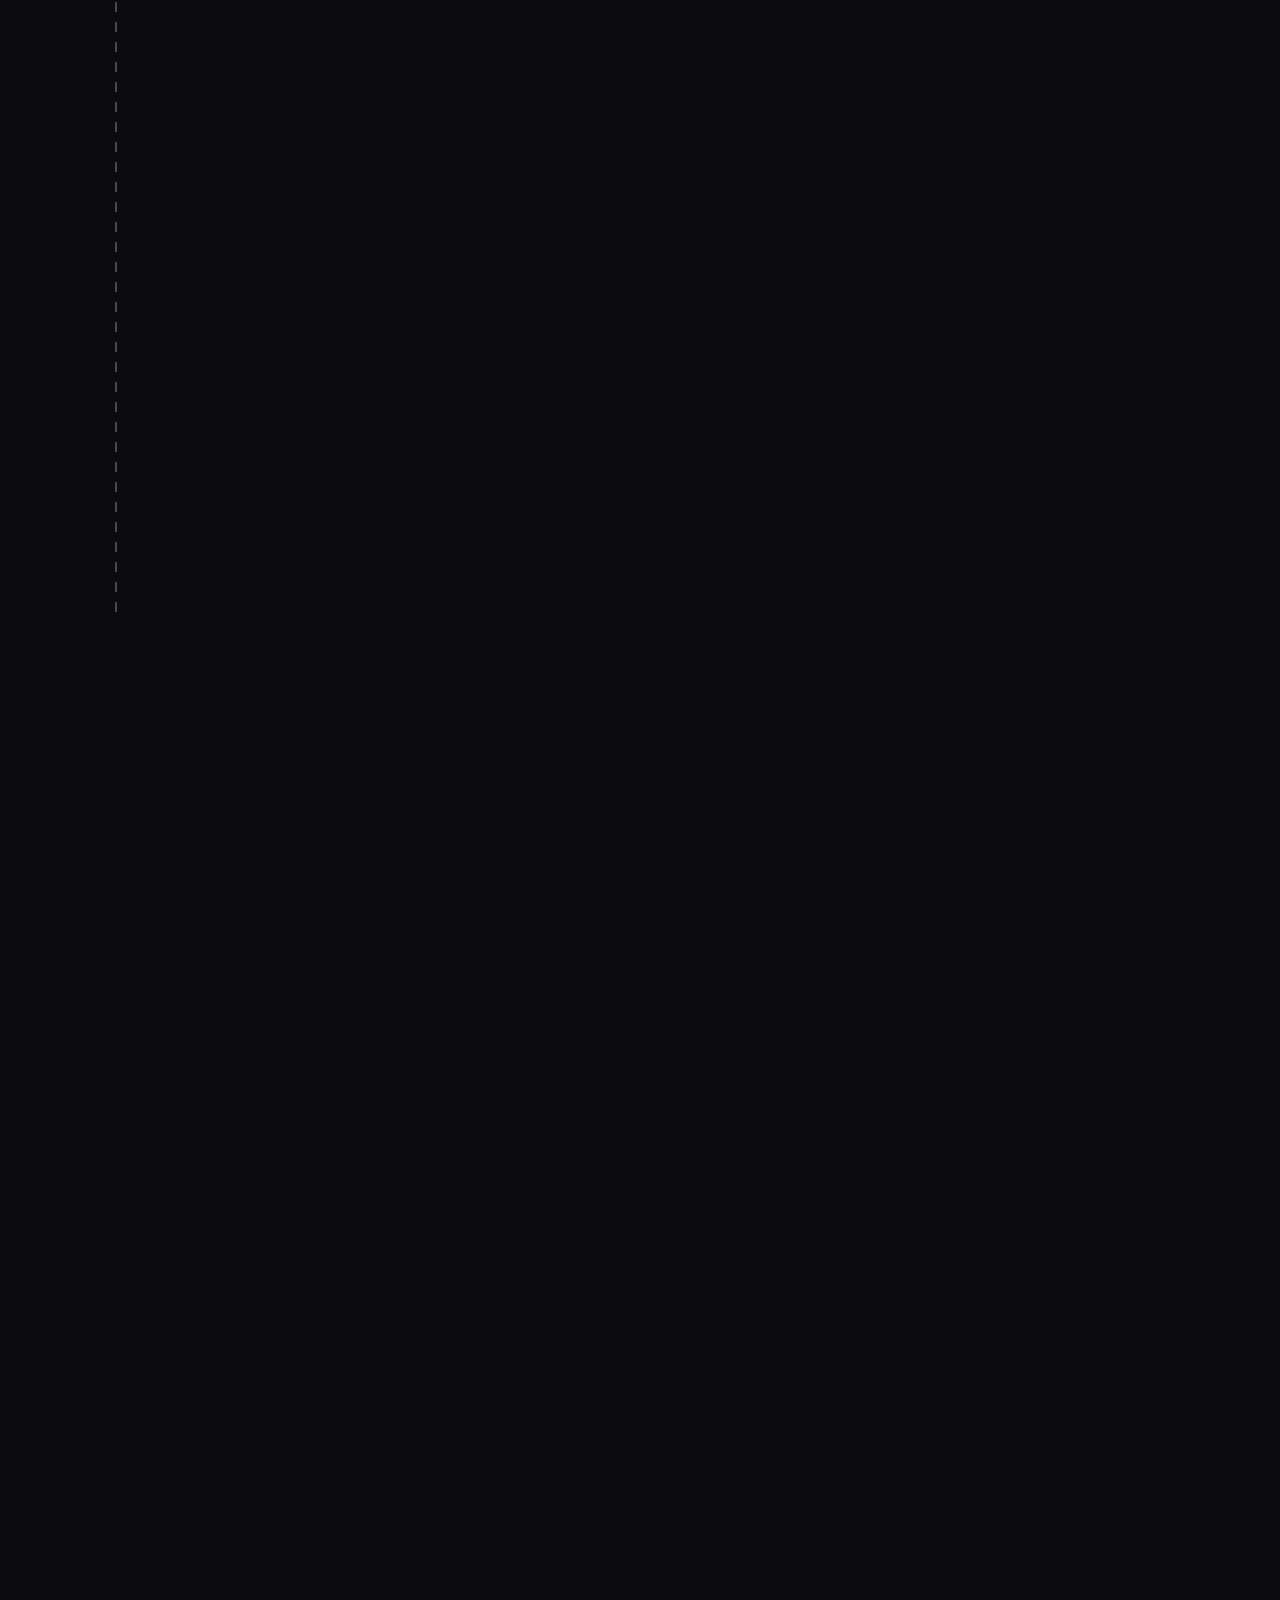
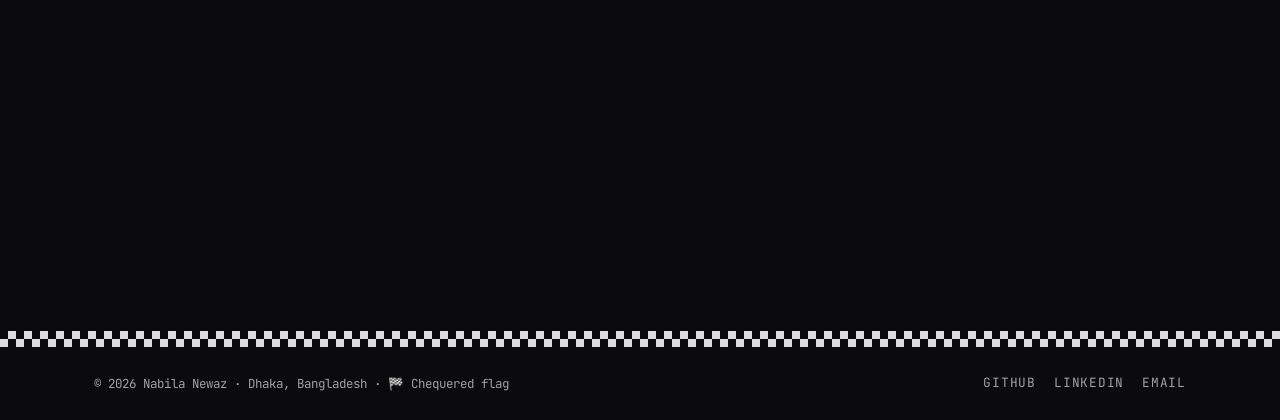
==== commit a65a21e2: "feat(portfolio): add Dhaka Tesla Pool, PaperVault links, graduate details and new resume" ====
--- a/index.html
+++ b/index.html
@@ -4,7 +4,7 @@
   <meta charset="UTF-8" />
   <meta name="viewport" content="width=device-width, initial-scale=1.0" />
   <title>Nabila Newaz | AI/ML Engineer &amp; Full-Stack Developer</title>
-  <meta name="description" content="Portfolio of Nabila Newaz, a CSE undergraduate at IUT working on applied AI/ML research, LLM applications and full-stack engineering." />
+  <meta name="description" content="Portfolio of Nabila Newaz, a CSE graduate from IUT working on applied AI/ML research, LLM applications and full-stack engineering." />
   <link rel="preconnect" href="https://fonts.googleapis.com" />
   <link rel="preconnect" href="https://fonts.gstatic.com" crossorigin />
   <link href="https://fonts.googleapis.com/css2?family=Titillium+Web:ital,wght@0,400;0,600;0,700;0,900;1,700;1,900&family=JetBrains+Mono:wght@400;500;700&display=swap" rel="stylesheet" />
